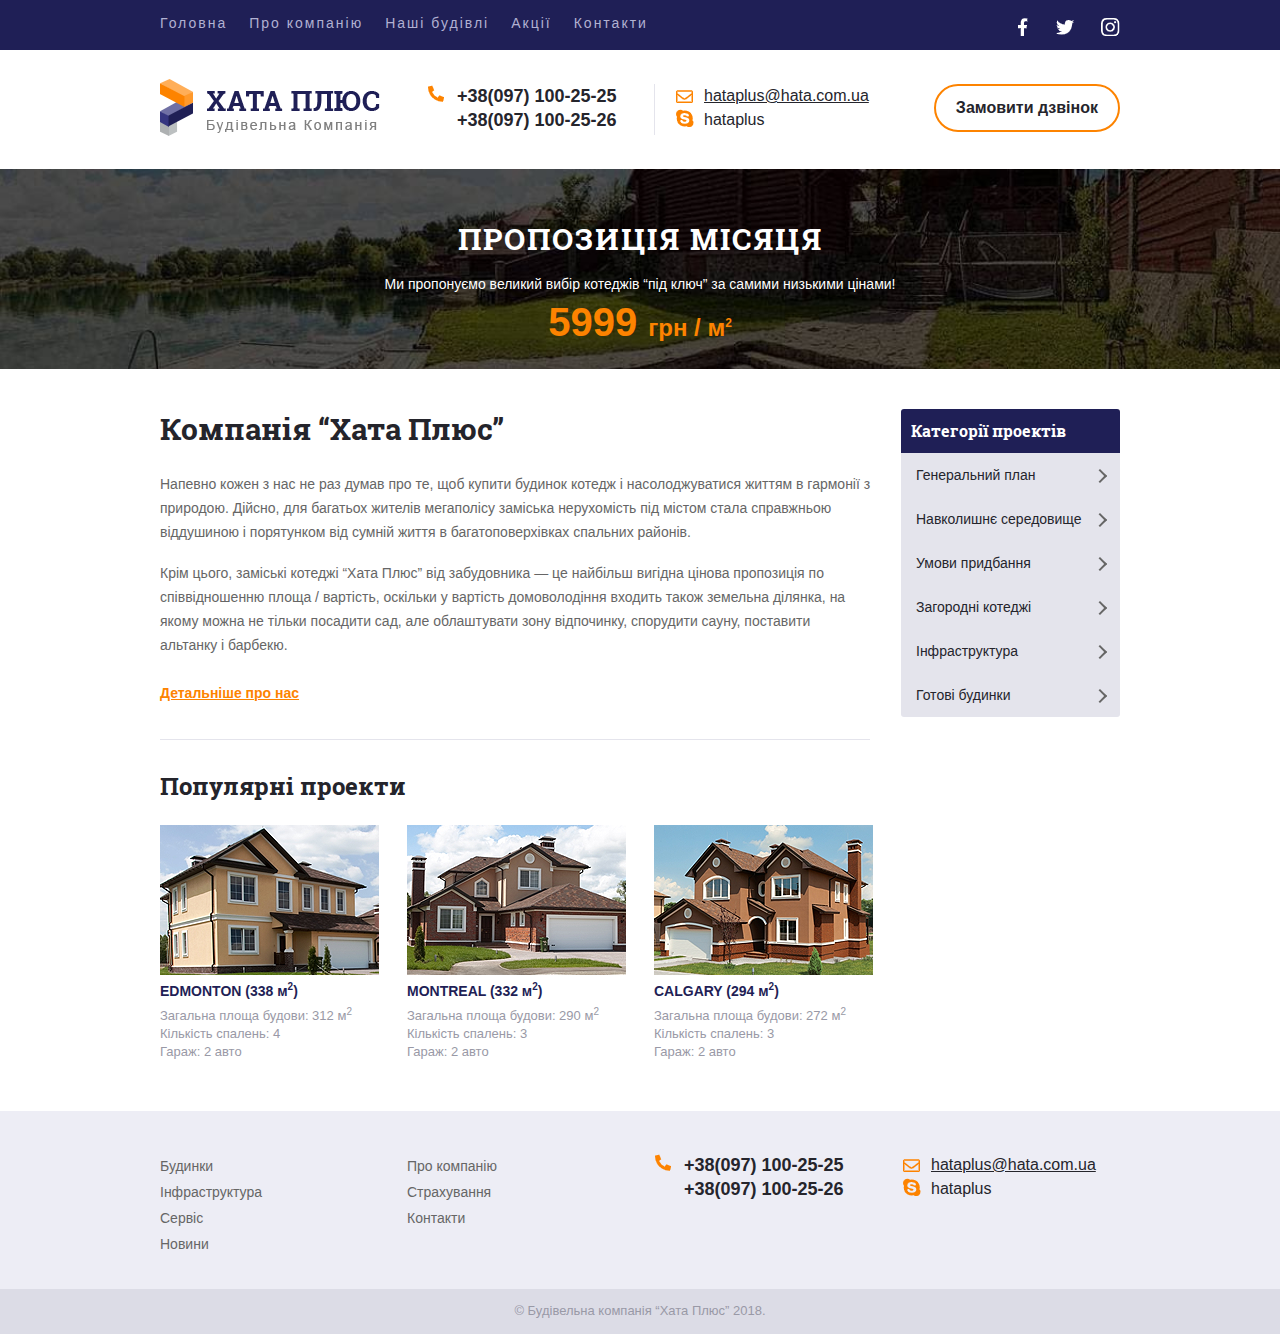
==== index.html @ 861f3b25 "Some upgrades of contacts.html" ====
<!DOCTYPE html>
<html lang="uk">
  <head>
    <meta charset="UTF-8" />
    <meta http-equiv="X-UA-Compatible" content="ie=edge" />
    <title>Хата Плюс - продаж житла самий офіційний сайт в світі</title>
    <link rel="stylesheet" href="css/style.css" />
    <meta
      name="viewport"
      content="width=device-width, user-scalable=yes, initial-scale=1.0, maximum-scale=2.0, minimum-scale=1.0"
    />
  </head>
  <body>
    <header>
      <div class="topline">
        <div class="wrapper clear">
          <nav>
            <ul>
              <li><a href="#">Головна</a></li>
              <li><a href="#">Про компанію</a></li>
              <li><a href="price.html">Наші будівлі</a></li>
              <li><a href="#">Акції</a></li>
              <li><a href="contacts.html">Контакти</a></li>
            </ul>
          </nav>
          <div class="social">
            <ul>
              <li><a href="#" class="in"></a></li>
              <li><a href="#" class="tw"></a></li>
              <li><a href="#" class="fb"></a></li>
            </ul>
          </div>
        </div>
      </div>
      <div class="topinfo">
        <div class="wrapper clear">
          <div class="row">
            <div class="column logo">
              <a href="/">
                <img src="images/logo.png" alt="Хата Плюс продаж будинків" />
              </a>
            </div>
            <div class="column phones clear">
              <a href="tel:+380971002525" class="tel">
                +38(097) 100-25-25
              </a>
              <a href="tel:+380971002526">
                +38(097) 100-25-26
              </a>
            </div>
            <div class="messagers column">
              <a href="mailto:hataplus@hata.com.ua" class="email">
                hataplus@hata.com.ua
              </a>
              <a href="skype:hataplus" class="skype">
                hataplus
              </a>
            </div>
            <div class="ordercall column">
              <a href="#">Замовити дзвінок</a>
            </div>
          </div>
        </div>
      </div>
      <div class="bottom-header">
        <p class="title">
          Пропозиція місяця
        </p>
        <p class="description">
          Ми пропонуємо великий вибір котеджів “під ключ” за самими низькими
          цінами!
        </p>
        <p>
          <span class="price">
            5999
          </span>
          <span class="price2"> грн / м<sup>2</sup></span>
        </p>
      </div>
    </header>
    <main>
      <div class="wrapper clear">
        <aside>
          <p>Категорії проектів</p>
          <ul class="aside-menu">
            <li><a href="#">Генеральний план</a></li>
            <li>
              <a href="#">Навколишнє середовище</a>
              <div class="submenu-container">
                <ul class="sub-menu">
                  <li><a href="#">Продані</a></li>
                  <li><a href="#">Заброньованні</a></li>
                  <li><a href="#">В процесі будівництва</a></li>
                </ul>
              </div>
            </li>
            <li><a href="#">Умови придбання</a></li>
            <li><a href="#">Загородні котеджі</a></li>
            <li><a href="#">Інфраструктура</a></li>
            <li><a href="#">Готові будинки</a></li>
          </ul>
        </aside>
        <section class="about-us">
          <h1>
            Компанія “Хата Плюс”
          </h1>
          <p>
            Напевно кожен з нас не раз думав про те, щоб купити будинок котедж і
            насолоджуватися життям в гармонії з природою. Дійсно, для багатьох
            жителів мегаполісу заміська нерухомість під містом стала справжньою
            віддушиною і порятунком від сумній життя в багатоповерхівках
            спальних районів.
          </p>
          <p>
            Крім цього, заміські котеджі “Хата Плюс” від забудовника — це
            найбільш вигідна цінова пропозиція по співвідношенню площа /
            вартість, оскільки у вартість домоволодіння входить також земельна
            ділянка, на якому можна не тільки посадити сад, але облаштувати зону
            відпочинку, спорудити сауну, поставити альтанку і барбекю.
          </p>
          <a href="#" class="more">
            Детальніше про нас
          </a>
        </section>
        <section class="products clear">
          <h2>
            Популярні проекти
          </h2>
          <div class="row">
            <div class="column clear">
              <figure>
                <img src="images/edmonton.png" alt="Котедж Edmonton" />
                <figcaption>
                  <a href="#"></a>
                  <h3>
                    EDMONTON (338 м<sup>2</sup>)
                  </h3>
                  <p>Загальна площа будови: 312 м<sup>2</sup></p>
                  <p>
                    Кількість спалень: 4
                  </p>
                  <p>
                    Гараж: 2 авто
                  </p>
                </figcaption>
              </figure>
            </div>
            <div class="column clear">
              <figure>
                <img src="images/montreal.png" alt="Котедж Montreal" />
                <figcaption>
                  <a href="#"></a>
                  <h3>
                    MONTREAL (332 м<sup>2</sup>)
                  </h3>
                  <p>Загальна площа будови: 290 м<sup>2</sup></p>
                  <p>
                    Кількість спалень: 3
                  </p>
                  <p>
                    Гараж: 2 авто
                  </p>
                </figcaption>
              </figure>
            </div>
            <div class="column clear">
              <figure>
                <img src="images/calgary.png" alt="Котедж Calgary" />
                <figcaption>
                  <a href="#"></a>
                  <h3>
                    CALGARY (294 м<sup>2</sup>)
                  </h3>
                  <p>Загальна площа будови: 272 м<sup>2</sup></p>
                  <p>Кількість спалень: 3</p>
                  <p>Гараж: 2 авто</p>
                </figcaption>
              </figure>
            </div>
          </div>
        </section>
      </div>
    </main>
    <footer>
      <div class="topfooter">
        <div class="wrapper">
          <div class="row">
            <div class="column menu clear">
              <ul>
                <li>
                  <a href="#">
                    Будинки
                  </a>
                </li>
                <li>
                  <a href="#">
                    Інфраструктура
                  </a>
                </li>
                <li>
                  <a href="#">
                    Сервіс
                  </a>
                </li>
                <li>
                  <a href="#">
                    Новини
                  </a>
                </li>
              </ul>
            </div>
            <div class="column menu clear">
              <ul>
                <li>
                  <a href="#">
                    Про компанію
                  </a>
                </li>
                <li>
                  <a href="#">
                    Страхування
                  </a>
                </li>
                <li>
                  <a href="#">
                    Контакти
                  </a>
                </li>
              </ul>
            </div>
            <div class="column phones clear">
              <a href="tel:+380971002525" class="tel">
                +38(097) 100-25-25
              </a>
              <a href="tel:+380971002526">
                +38(097) 100-25-26
              </a>
            </div>
            <div class="column messagers clear">
              <a href="mailto:hataplus@hata.com.ua" class="email">
                hataplus@hata.com.ua
              </a>
              <a href="skype:hataplus" class="skype">
                hataplus
              </a>
            </div>
          </div>
        </div>
      </div>
      <div class="bottomfooter">
        <p>
          &copy Будівельна компанія “Хата Плюс” 2018.
        </p>
      </div>
    </footer>
  </body>
</html>
---- css/style.css ----
@font-face {
  font-family: "Roboto Slab";
  src: url("../fonts/RobotoSlab-Bold.eot");
  src: url("../fonts/RobotoSlab-Bold.eot?#iefix") format("embedded-opentype"),
    url("../fonts/RobotoSlab-Bold.woff2") format("woff2"),
    url("../fonts/RobotoSlab-Bold.woff") format("woff"),
    url("../fonts/RobotoSlab-Bold.ttf") format("truetype");
  font-weight: bold;
  font-style: normal;
}
body {
  margin: 0;
  font-family: Arial, sans-serif;
  cursor: url(../cursors/cursor.cur), default;
}
a:hover {
  cursor: url(../cursors/cursorbody.cur), default;
}
.topline {
  background-color: #1f1f56;
}
.wrapper {
  max-width: 960px;
  margin: 0 auto;
}
sup {
  font-size: 10px;
}
nav {
  display: inline-block;
}
nav li {
  list-style: none;
  float: left;
  margin: 11px;
}
nav a {
  text-decoration: none;
  font-size: 14px;
  line-height: 24px;
  letter-spacing: 2px;
  color: #b1b1d2;
}
nav a:hover {
  color: #fd8300;
}
nav ul {
  margin: 0;
  padding: 0;
}
nav li:first-child {
  margin-left: 0;
}
.clear:after {
  content: "";
  display: block;
  clear: both;
}
.social,
.social li {
  float: right;
}
.social ul {
  list-style: none;
}
.social a {
  display: block;
  background: url(../images/sprite.png);
  margin: 0 12.5px;
  transition: all 0.3s ease;
}
.social .fb {
  background-position: 0 0;
  width: 14px;
  height: 20px;
}
.social .fb:hover {
  background-position: 0 24px;
}
.social .tw {
  background-position: -33px 0;
  width: 20px;
  height: 20px;
}
.social .tw:hover {
  background-position: -33px 24px;
}
.social .in {
  background-position: -13px 0;
  width: 20px;
  height: 20px;
  margin-right: 0;
}
.social .in:hover {
  background-position: -13px 24px;
}
.topinfo {
  padding: 29px 0;
}
.phones,
.messagers {
  padding-left: 50px;
}
.messagers {
  position: relative;
}
.topinfo .phones,
.topinfo .messagers,
.topinfo .ordercall {
  padding-top: 5px;
}
.phones .tel,
.phones .line,
.messagers .email,
.messagers .skype {
  position: relative;
}
.phones .tel:before {
  content: "";
  position: absolute;
  width: 17px;
  height: 22px;
  left: -30px;
  background: url(../images/sprite.png);
  background-position: -53px 0;
  transition: all 0.3s ease;
}
.phones .tel:hover:before {
  width: 19px;
  background-position: -53px 24px;
}
.topinfo .messagers:before {
  content: "";
  position: absolute;
  height: 51px;
  width: 1px;
  left: 0;
  background-color: #e4e4ec;
}
.phones a {
  text-decoration: none;
  font-size: 18px;
  line-height: 24px;
  color: #25252c;
  font-weight: bold;
}
.messagers a {
  font-size: 16px;
  line-height: 24px;
  color: #25252c;
  font-family: "Arial";
}
.skype {
  display: inline-block;
  text-decoration: none;
}
.messagers .email:before {
  content: "";
  position: absolute;
  width: 19px;
  height: 14px;
  left: -30px;
  top: 14%;
  background: url(../images/sprite.png);
  background-position: -70px 0;
  transition: all 0.3s ease;
}
.messagers .email:hover:before {
  background-position: -70px 23px;
}
.messagers .skype:before {
  content: "";
  position: absolute;
  width: 20px;
  height: 19px;
  left: -30px;
  top: 0;
  background: url(../images/sprite.png);
  background-position: -90px 0;
  transition: all 0.3s ease;
}
.messagers .skype:hover:before {
  background-position: -90px 25px;
}
.ordercall a:hover {
  color: #fff;
  background-color: #fd8300;
  box-shadow: 0 0 0 4px #fd8300;
}
.ordercall a {
  padding: 10px 20px;
  float: right;
  font: bold 16px/24px Arial;
  color: #25252c;
  text-decoration: none;
  border: 2px solid #fd8300;
  border-radius: 25px;
  transition: all 0.15s ease;
}
.bottom-header {
  padding-top: 50px;
  width: 100%;
  height: 200px;
  box-sizing: border-box;
  background: black url(../images/background.jpg);
  background-size: cover;
}
.bottom-header .title {
  margin: 0;
  font: bold 30px "Roboto Slab";
  text-align: center;
  letter-spacing: 2px;
  color: #fff;
  text-align: center;
  text-transform: uppercase;
}
.bottom-header p {
  font-size: 14px;
  line-height: 24px;
  color: #fff;
  text-align: center;
}
.price {
  font-size: 40px;
  line-height: 24px;
  color: #fd8300;
  font-weight: bold;
}
.price2 {
  font-size: 24px;
  line-height: 24px;
  color: #fd8300;
  font-weight: bold;
}
.price2 sup {
  font-size: 0.5em;
}
main {
  padding: 40px 0 46px;
}
main .about-us {
  float: left;
  margin-right: 28px;
  max-width: 74%;
  border-bottom: 1px solid #e4e4ec;
}
main h1 {
  font: bold 30px "Roboto Slab";
  color: #24242b;
  margin: 0;
  margin-bottom: 24px;
}
main .about-us p {
  margin-bottom: 17px;
  font-size: 14px;
  line-height: 24px;
  color: #666;
}
main .about-us a {
  display: block;
  margin: 24px 0 34px;
  font-size: 14px;
  line-height: 24px;
  color: #fd8300;
  font-weight: bold;
}
main .about-us a:hover {
  text-decoration: none;
}
.products {
  float: left;
}
.products h2 {
  margin: 0;
  padding: 30px 0 23px;
  font: bold 24px "Roboto Slab";
  color: #24242b;
}
.row {
  margin: 0 -14px;
  display: inline-block;
  font-size: 0;
}
.column {
  width: 219px;
  margin: 0 14px;
  float: left;
  box-sizing: border-box;
}
figure {
  position: relative;
  float: left;
  margin: 0;
}
figure img {
  width: 100%;
}
figure a {
  position: absolute;
  width: 100%;
  height: 100%;
  top: 0;
  left: 0;
}
figure h3 {
  text-decoration: none;
  font-size: 14px;
  line-height: 24px;
  color: #1f1f56;
  font-weight: bold;
  margin: 0;
}
figure a:hover + h3 {
  text-decoration: underline;
}
figure p {
  margin: 0;
  font-size: 13px;
  line-height: 18px;
  color: #9999a6;
}
aside {
  float: right;
  width: 219px;
  overflow: hidden;
  border-radius: 3px;
}
aside p {
  margin: 0;
  padding: 10px;
  font: bold 16px/24px "Roboto Slab";
  color: #fff;
  background-color: #1f1f56;
}
.sub-menu,
.aside-menu {
  margin: 0;
  padding-left: 0;
  list-style: none;
  background-color: #e4e4ec;
}
.aside-menu a {
  display: block;
  padding: 10px 15px;
  text-decoration: none;
  font-size: 14px;
  line-height: 24px;
  color: #25252c;
  transition: all 0.1s ease;
}
.aside-menu li {
  position: relative;
}
.aside-menu > li:before {
  content: "";
  position: absolute;
  width: 8px;
  height: 8px;
  right: 15px;
  top: 18px;
  border-right: 2px solid #666;
  border-bottom: 2px solid #666;
  transform: rotate(-45deg);
  transition: all 0.3s ease;
}
.aside-menu > li:hover:before {
  border-right-color: #fff;
  border-bottom-color: #fff;
  transform: rotate(45deg);
}
.aside-menu > li:hover .submenu-container {
  display: block;
  transform: scaleY(1);
  transform-origin: 0 0;
}
.aside-menu > li:hover > a {
  color: #fff;
  background-color: #fd8300;
}
.sub-menu a {
  color: #666;
  padding-left: 30px;
}
.sub-menu li:hover a {
  color: #666;
  background-color: #cecedd;
}
.submenu-container {
  display: none;
  overflow: hidden; 
}
.sub-menu {
  transform: scaleY(0);
  transition: all 1s ease-in-out 1s;
}
.topfooter {
  background-color: #ededf5;
  padding: 42px 0 28px;
}
.menu ul {
  padding: 0;
}
.menu a {
  font: normal 14px/26px Arial;
  text-decoration: none;
  color: #666;
}
.menu a:hover {
  color: #fd8300;
}
.topfooter .phones,
.topfooter .messagers {
  padding-left: 30px;
}
.bottomfooter {
  font: normal 13px/18px Arial;
  color: #9999a6;
  text-align: center;
  background-color: #dcdce6;
  padding: 13.5px 0;
}
.bottomfooter p {
  margin: 0;
}
/*price page*/
.header {
  box-shadow: 0 0 5px rgba(0, 0, 0, 0.1);
}
.price-list {
  border-bottom: 1px solid #e4e4ec;
}
.price-list h3 {
  margin: 0;
  padding-bottom: 20px;
  font: 700 24px "Roboto Slab";
  color: #24242b;
}
.price-list p {
  margin: 0;
  font: normal 14px/24px Arial;
  color: #666;
}
.price-list a {
  display: inline-block;
  padding: 20px 0 30px;
  font: bold 14px/24px Arial;
  color: #fd8300;
}
.price-list a:hover {
  text-decoration: none;
}
table {
  width: 100%;
  margin: 20px 0;
  border-collapse: collapse;
}
thead {
  font: 700 14px/24px "Roboto Slab";
  color: #fff;
  text-align: left;
  border-radius: 3px;
  background-color: #1f1f56;
}
th,
td {
  padding: 13px 20px 8px;
}
tbody {
  background-color: #e4e4ec;
}
tbody td {
  font: normal 14px/24px Arial;
  color: #666;
  border-top: 1px solid #cdcddd;
  transition: all 0.1s ease;
}
tbody tr:hover {
  background-color: #fd8300;
  cursor: pointer;
}
tr {
  transition: all 0.1s ease;
}
tbody tr:hover td {
  color: #fff;
  border-color: #fd8300;
}
th:last-child,
td:last-child {
  text-align: right;
}
/*contacts page*/
.contacts h3 {
  margin-top: 0;
  font: 700 24px "Roboto Slab";
  color: #24242b;
}
.contacts-row {
  font-size: 0;
}
.contacts-column {
  display: inline-block;
  width: 50%;
}
.contacts ul {
  display: inline-block;
  padding: 0;
  margin: 0;
  vertical-align: top;
  font: normal 14px "Arial";
  color: #666;
  list-style: none;
}
.contacts ul h3 {
  font: 700 14px "Roboto Slab";
  color: #24242b;
}
.contacts p {
  margin: 0;
  padding: 5px 0;
}
.contacts ul:nth-child(2) p {
  padding: 6px 0;
}
.contacts a {
  font: bold 18px "Arial";
  color: #25252c;
  text-decoration: none;
}
.email {
  font: normal 16px "Arial";
  text-decoration: underline;
}
.contacts-column:first-child ul:last-child {
  float: right;
}
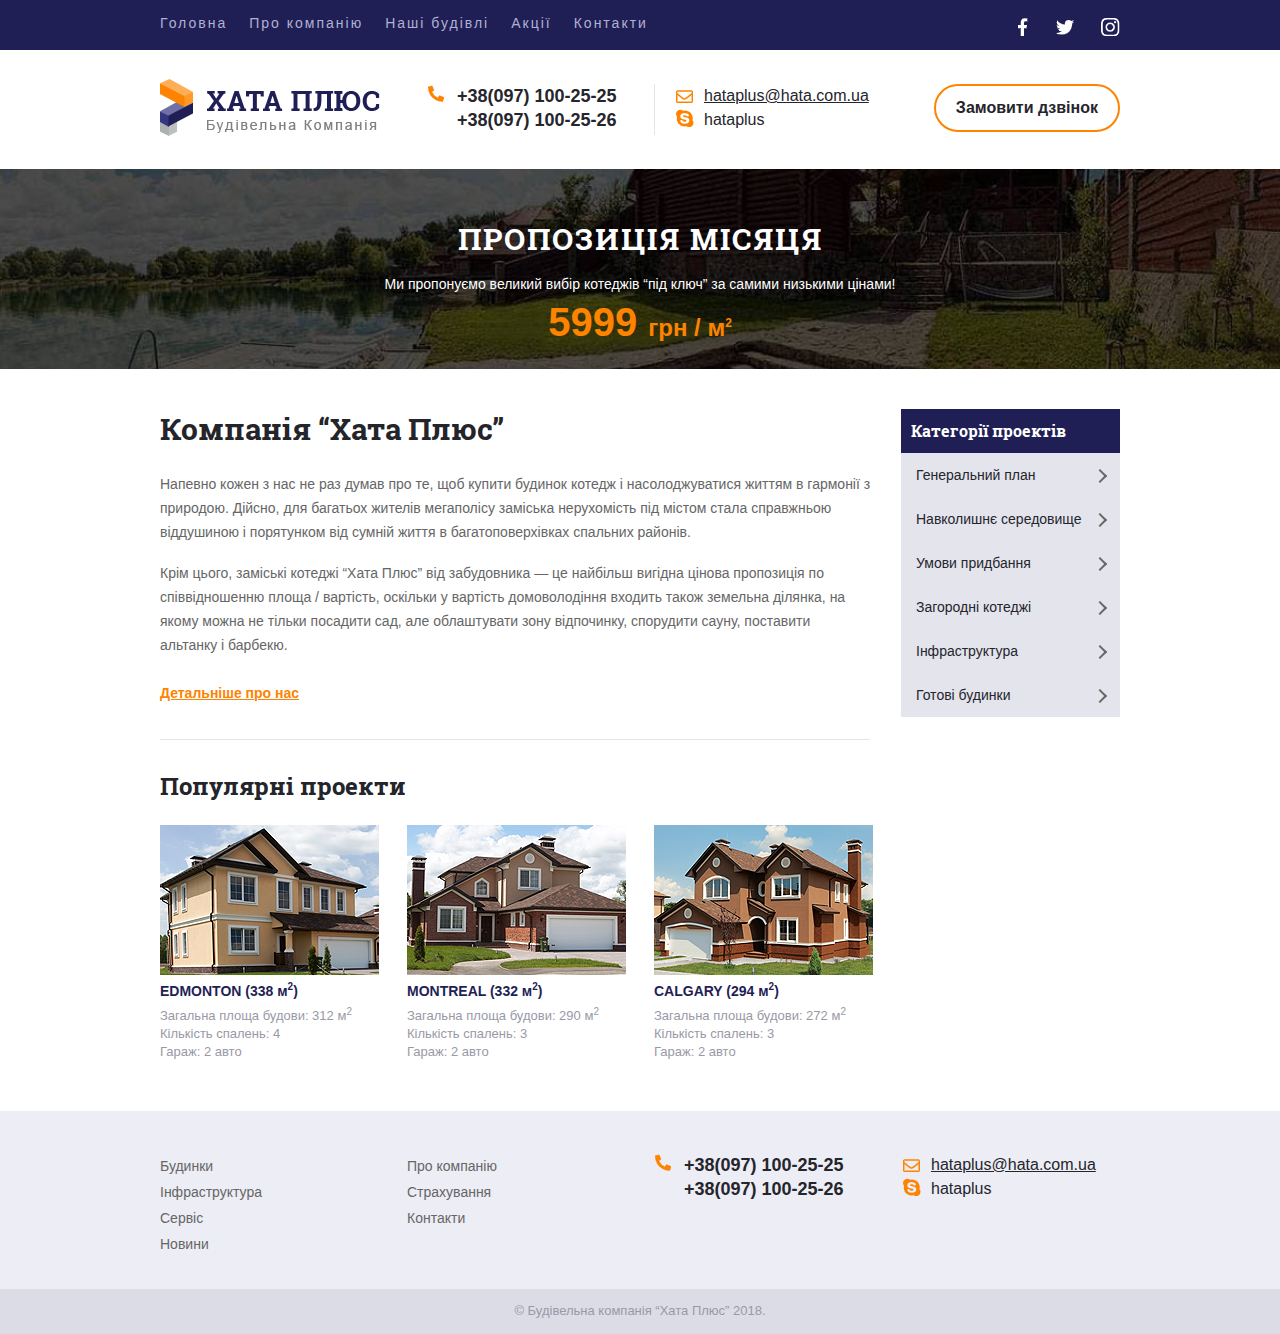
==== commit af9fc2a2: "Sub-menu is fixed" ====
--- a/index.html
+++ b/index.html
@@ -86,13 +86,11 @@
             <li><a href="#">Генеральний план</a></li>
             <li>
               <a href="#">Навколишнє середовище</a>
-              <div class="submenu-container">
                 <ul class="sub-menu">
                   <li><a href="#">Продані</a></li>
                   <li><a href="#">Заброньованні</a></li>
                   <li><a href="#">В процесі будівництва</a></li>
                 </ul>
-              </div>
             </li>
             <li><a href="#">Умови придбання</a></li>
             <li><a href="#">Загородні котеджі</a></li>
--- a/css/style.css
+++ b/css/style.css
@@ -127,7 +127,7 @@
 }
 .phones .tel:hover:before {
   width: 19px;
-  background-position: -53px 24px;
+  background-position: -52px 24px;
 }
 .topinfo .messagers:before {
   content: "";
@@ -322,7 +322,6 @@
 aside {
   float: right;
   width: 219px;
-  overflow: hidden;
   border-radius: 3px;
 }
 aside p {
@@ -338,6 +337,9 @@
   padding-left: 0;
   list-style: none;
   background-color: #e4e4ec;
+}
+.sub-menu {
+  display: none; 
 }
 .aside-menu a {
   display: block;
@@ -368,10 +370,8 @@
   border-bottom-color: #fff;
   transform: rotate(45deg);
 }
-.aside-menu > li:hover .submenu-container {
+.aside-menu > li:hover .sub-menu {
   display: block;
-  transform: scaleY(1);
-  transform-origin: 0 0;
 }
 .aside-menu > li:hover > a {
   color: #fff;
@@ -387,11 +387,7 @@
 }
 .submenu-container {
   display: none;
-  overflow: hidden; 
-}
-.sub-menu {
-  transform: scaleY(0);
-  transition: all 1s ease-in-out 1s;
+  overflow: hidden;
 }
 .topfooter {
   background-color: #ededf5;
@@ -490,6 +486,10 @@
   text-align: right;
 }
 /*contacts page*/
+.contacts {
+  padding-bottom: 30px;
+  border-bottom: 1px solid #e4e4ec;
+}
 .contacts h3 {
   margin-top: 0;
   font: 700 24px "Roboto Slab";
@@ -507,6 +507,7 @@
   padding: 0;
   margin: 0;
   vertical-align: top;
+  text-align: left;
   font: normal 14px "Arial";
   color: #666;
   list-style: none;
@@ -534,3 +535,111 @@
 .contacts-column:first-child ul:last-child {
   float: right;
 }
+.contacts-column:last-child {
+  text-align: center;
+}
+.contacts-column:last-child ul {
+  padding-left: 24%;
+}
+.map {
+  width: 50%;
+  float: left;
+  padding-top: 36px;
+  overflow: hidden;
+}
+.web-form {
+  width: 48.5%;
+  float: right;
+  padding-top: 36px;
+}
+.web-form h3 {
+  margin-top: 0;
+  font: 700 14px/24px "Roboto Slab";
+  color: #24242b;
+}
+input {
+  box-sizing: border-box;
+  border-radius: 3px;
+  border: 1px solid #c5c5d4;
+  margin-bottom: 10px;
+  outline: none;
+}
+::-webkit-input-placeholder {
+  padding: 16px;
+  color: #9999a6;
+  font: italic 13px "Arial";
+}
+.submit:hover {
+  cursor: pointer;
+}
+[type="text"]:hover,
+textarea:hover {
+  cursor: url(../cursors/pen.cur), default;
+}
+textarea {
+  box-sizing: border-box;
+  margin-bottom: 10px;
+  width: 465px;
+  height: 106px;
+  outline: none;
+  border-color: #c5c5d4;
+}
+.name,
+.your-phone {
+  width: 230px;
+  height: 40px;
+}
+.topic {
+  display: block;
+  width: 465px;
+  height: 40px;
+}
+form p {
+  display: inline-block;
+  margin: 0;
+  font: normal 13px/21px "Arial";
+  color: #666;
+}
+[for="submit"] p {
+  position: absolute;
+  top: 12px;
+  left: 30px;
+  font: bold 14px "Arial";
+  color: #fff;
+}
+.submit {
+  padding: 12px 30px;
+  border: none;
+  font: bold 14px "Arial";
+  color: #fff;
+  background-color: #fd8300;
+  border-radius: 21px;
+}
+.news {
+  visibility: hidden;
+}
+form p {
+  padding-left: 30px;
+}
+[for="news"] {
+  position: relative;
+}
+[for="news"]:before {
+  content: "";
+  position: absolute;
+  width: 15px;
+  height: 15px;
+  left: -8px;
+  top: -1px;
+  background-color: #ffffff;
+  border: 1px solid #c5c5d4;
+  border-radius: 3px;
+}
+.news:checked > label:after {
+  content: "";
+  position: absolute;
+  width: 8px;
+  height: 5px;
+  border-bottom: 2px solid #1f1f56;
+  border-left: 2px solid #1f1f56;
+}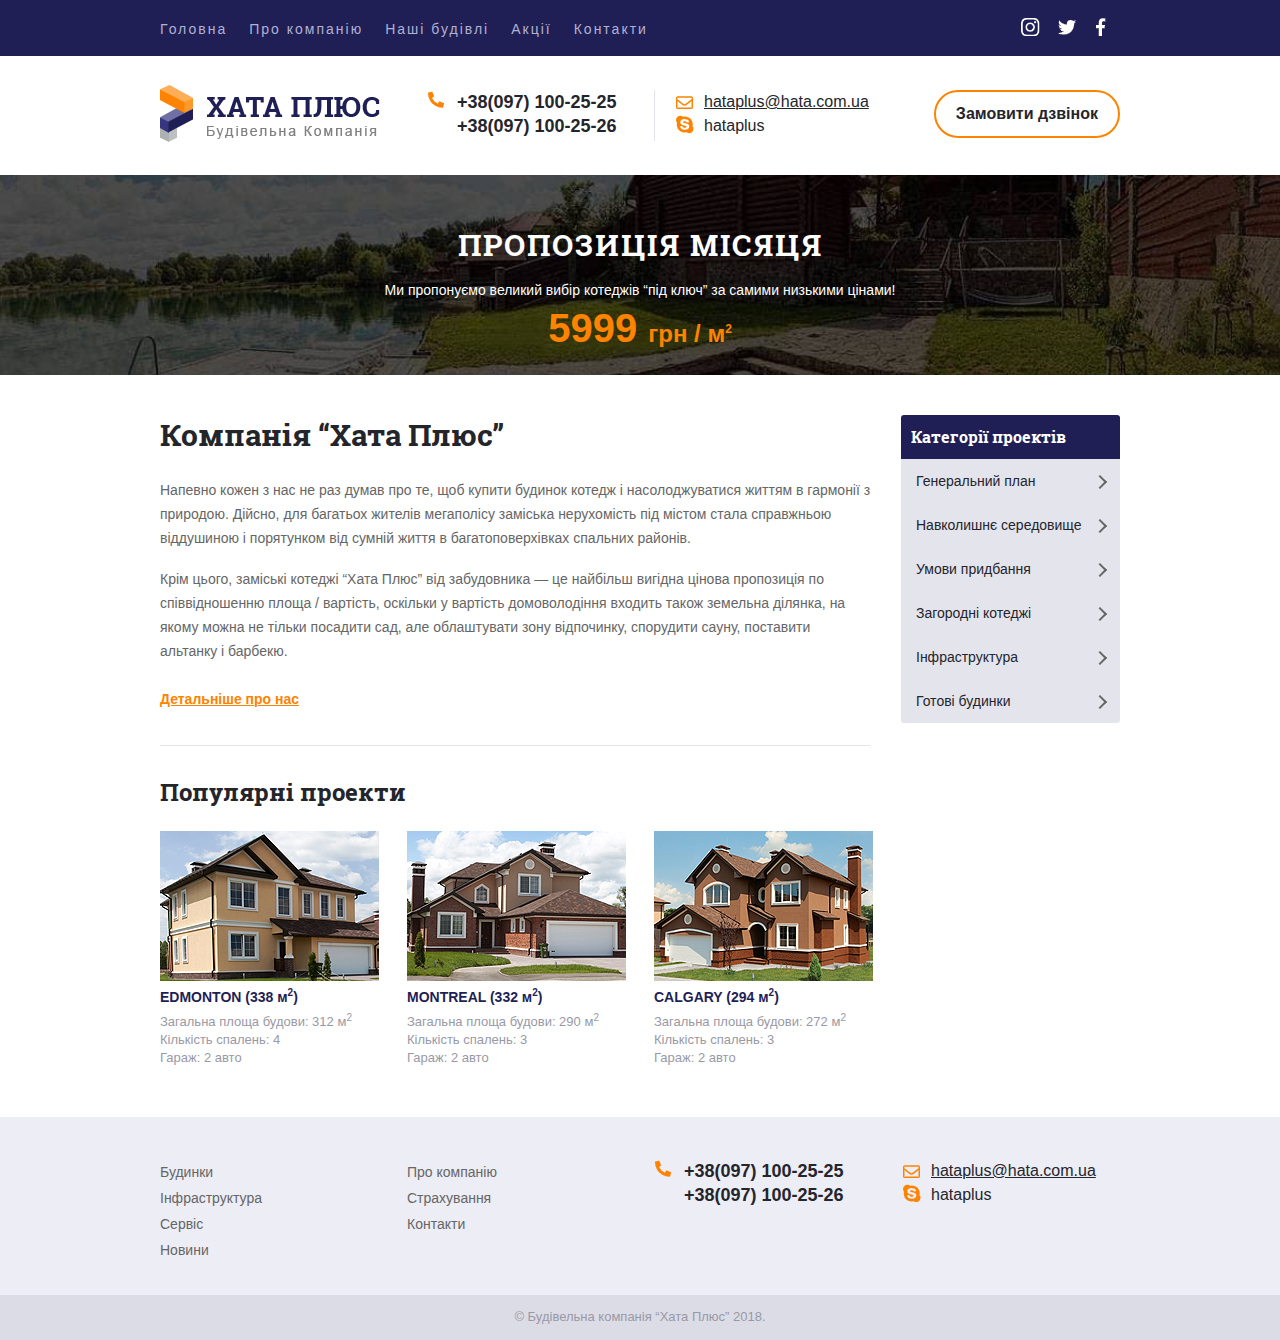
==== commit 291395f7: "Fixes for Vlad" ====
--- a/index.html
+++ b/index.html
@@ -15,7 +15,7 @@
       <div class="topline">
         <div class="wrapper clear">
           <nav>
-            <ul>
+            <ul class="clear">
               <li><a href="#">Головна</a></li>
               <li><a href="#">Про компанію</a></li>
               <li><a href="price.html">Наші будівлі</a></li>
--- a/css/style.css
+++ b/css/style.css
@@ -32,7 +32,7 @@
 nav li {
   list-style: none;
   float: left;
-  margin: 11px;
+  margin: 11px 11px;
 }
 nav a {
   text-decoration: none;
@@ -46,7 +46,7 @@
 }
 nav ul {
   margin: 0;
-  padding: 0;
+  padding: 6px 0 0 0;
 }
 nav li:first-child {
   margin-left: 0;
@@ -56,9 +56,11 @@
   display: block;
   clear: both;
 }
-.social,
+.social {
+  float: right;
+}
 .social li {
-  float: right;
+  display: inline-block;
 }
 .social ul {
   list-style: none;
@@ -71,6 +73,7 @@
 }
 .social .fb {
   background-position: 0 0;
+  margin-left: 0;
   width: 14px;
   height: 20px;
 }
@@ -323,6 +326,7 @@
   float: right;
   width: 219px;
   border-radius: 3px;
+  overflow: hidden;
 }
 aside p {
   margin: 0;
@@ -337,6 +341,10 @@
   padding-left: 0;
   list-style: none;
   background-color: #e4e4ec;
+}
+.sub-menu:hover,
+.aside-menu:hover {
+  cursor: url(../cursors/cursorbody.cur), default;
 }
 .sub-menu {
   display: none; 
@@ -425,7 +433,7 @@
 .price-list {
   border-bottom: 1px solid #e4e4ec;
 }
-.price-list h3 {
+.price-list h1 {
   margin: 0;
   padding-bottom: 20px;
   font: 700 24px "Roboto Slab";
@@ -470,9 +478,11 @@
   border-top: 1px solid #cdcddd;
   transition: all 0.1s ease;
 }
+tbody:hover {
+  cursor: url(../cursors/pointer.cur), auto;
+}
 tbody tr:hover {
   background-color: #fd8300;
-  cursor: pointer;
 }
 tr {
   transition: all 0.1s ease;
@@ -527,6 +537,10 @@
   font: bold 18px "Arial";
   color: #25252c;
   text-decoration: none;
+  transition: all 0.2s ease;
+}
+.contacts a:hover {
+  color: #fd8300;
 }
 .email {
   font: normal 16px "Arial";
@@ -552,7 +566,9 @@
   float: right;
   padding-top: 36px;
 }
-.web-form h3 {
+.web-form h3,
+.contacts ul h2,
+.web-form h1 {
   margin-top: 0;
   font: 700 14px/24px "Roboto Slab";
   color: #24242b;
@@ -565,12 +581,14 @@
   outline: none;
 }
 ::-webkit-input-placeholder {
-  padding: 16px;
   color: #9999a6;
   font: italic 13px "Arial";
 }
 .submit:hover {
   cursor: pointer;
+}
+[type="text"] {
+  padding: 16px;
 }
 [type="text"]:hover,
 textarea:hover {
@@ -578,10 +596,12 @@
 }
 textarea {
   box-sizing: border-box;
+  padding: 16px;
   margin-bottom: 10px;
   width: 465px;
   height: 106px;
   outline: none;
+  resize: vertical;
   border-color: #c5c5d4;
 }
 .name,
@@ -614,6 +634,15 @@
   color: #fff;
   background-color: #fd8300;
   border-radius: 21px;
+  transition: all 0.2s ease;
+}
+.submit:hover {
+  background-color: #1f1f56;
+}
+.submit:hover,
+[for="news"]:hover,
+[for="text"]:hover {
+  cursor: url(../cursors/pointer.cur), auto;
 }
 .news {
   visibility: hidden;
@@ -629,17 +658,20 @@
   position: absolute;
   width: 15px;
   height: 15px;
-  left: -8px;
+  left: -25px;
   top: -1px;
   background-color: #ffffff;
   border: 1px solid #c5c5d4;
   border-radius: 3px;
 }
-.news:checked > label:after {
-  content: "";
-  position: absolute;
-  width: 8px;
-  height: 5px;
+.news:checked + label:after {
+  content: "";
+  position: absolute;
+  width: 7px;
+  height: 4px;
+  transform: rotate(-45deg);
+  left: -21px;
+  top: 3px;
   border-bottom: 2px solid #1f1f56;
   border-left: 2px solid #1f1f56;
 }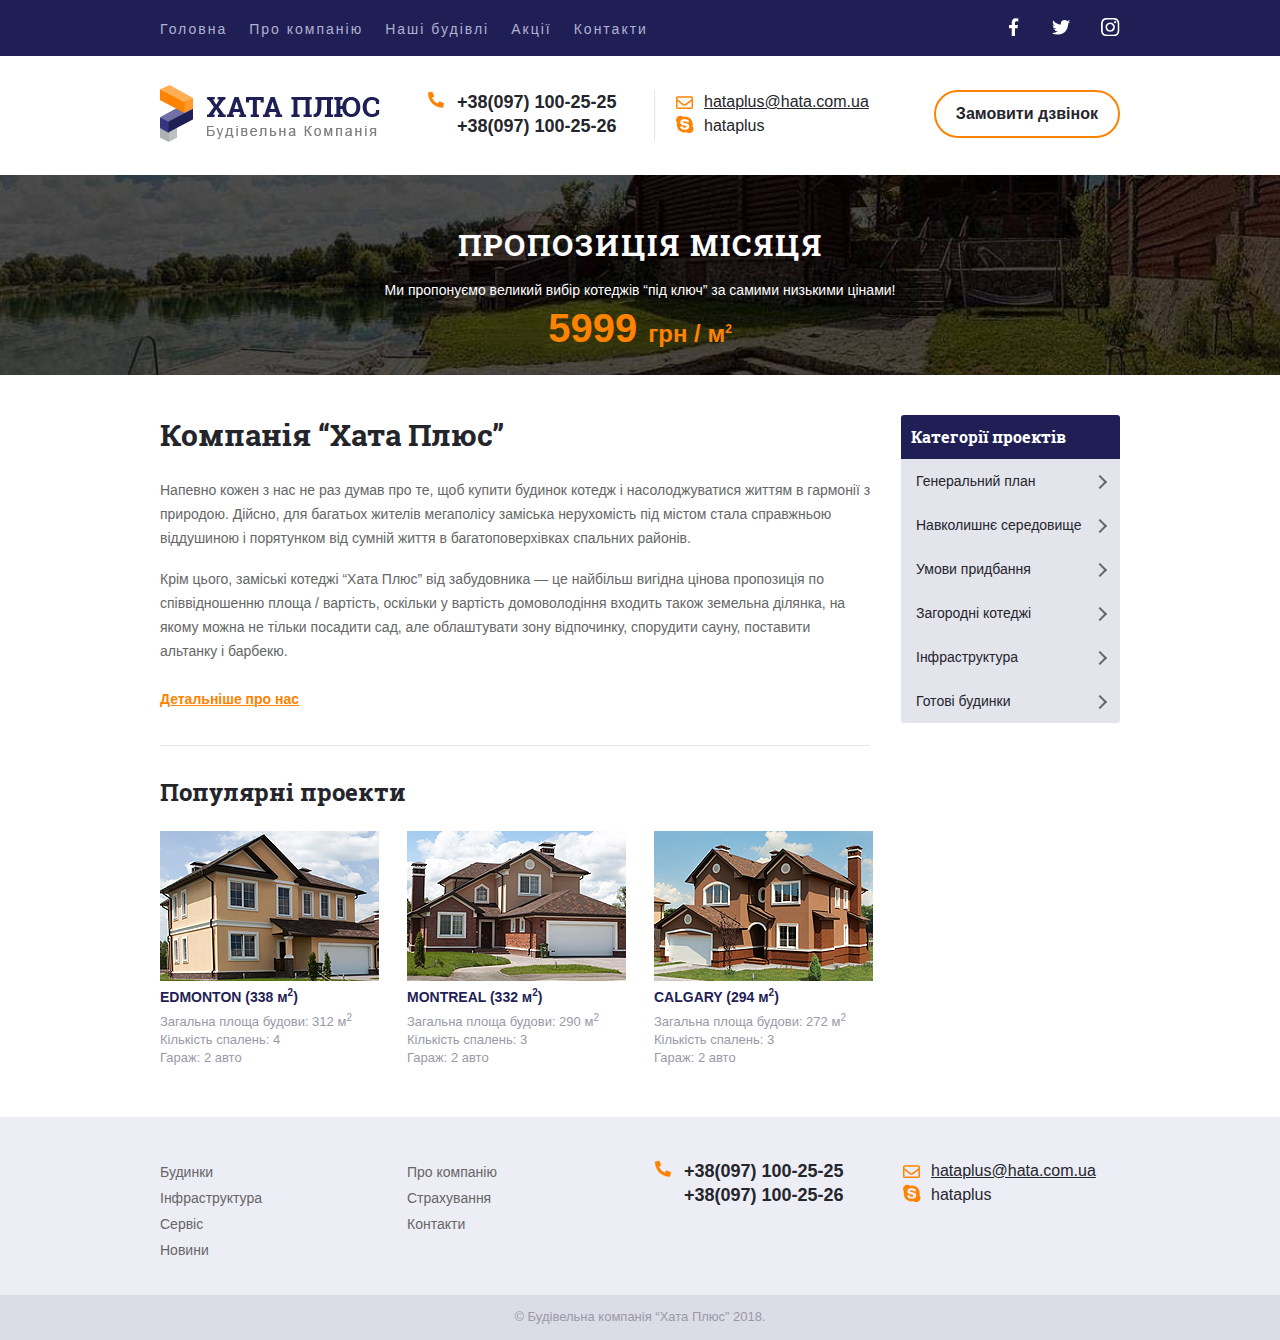
==== commit 93e8a114: "Fixed" ====
--- a/index.html
+++ b/index.html
@@ -25,9 +25,9 @@
           </nav>
           <div class="social">
             <ul>
+              <li><a href="#" class="fb"></a></li>
+              <li><a href="#" class="tw"></a></li>
               <li><a href="#" class="in"></a></li>
-              <li><a href="#" class="tw"></a></li>
-              <li><a href="#" class="fb"></a></li>
             </ul>
           </div>
         </div>
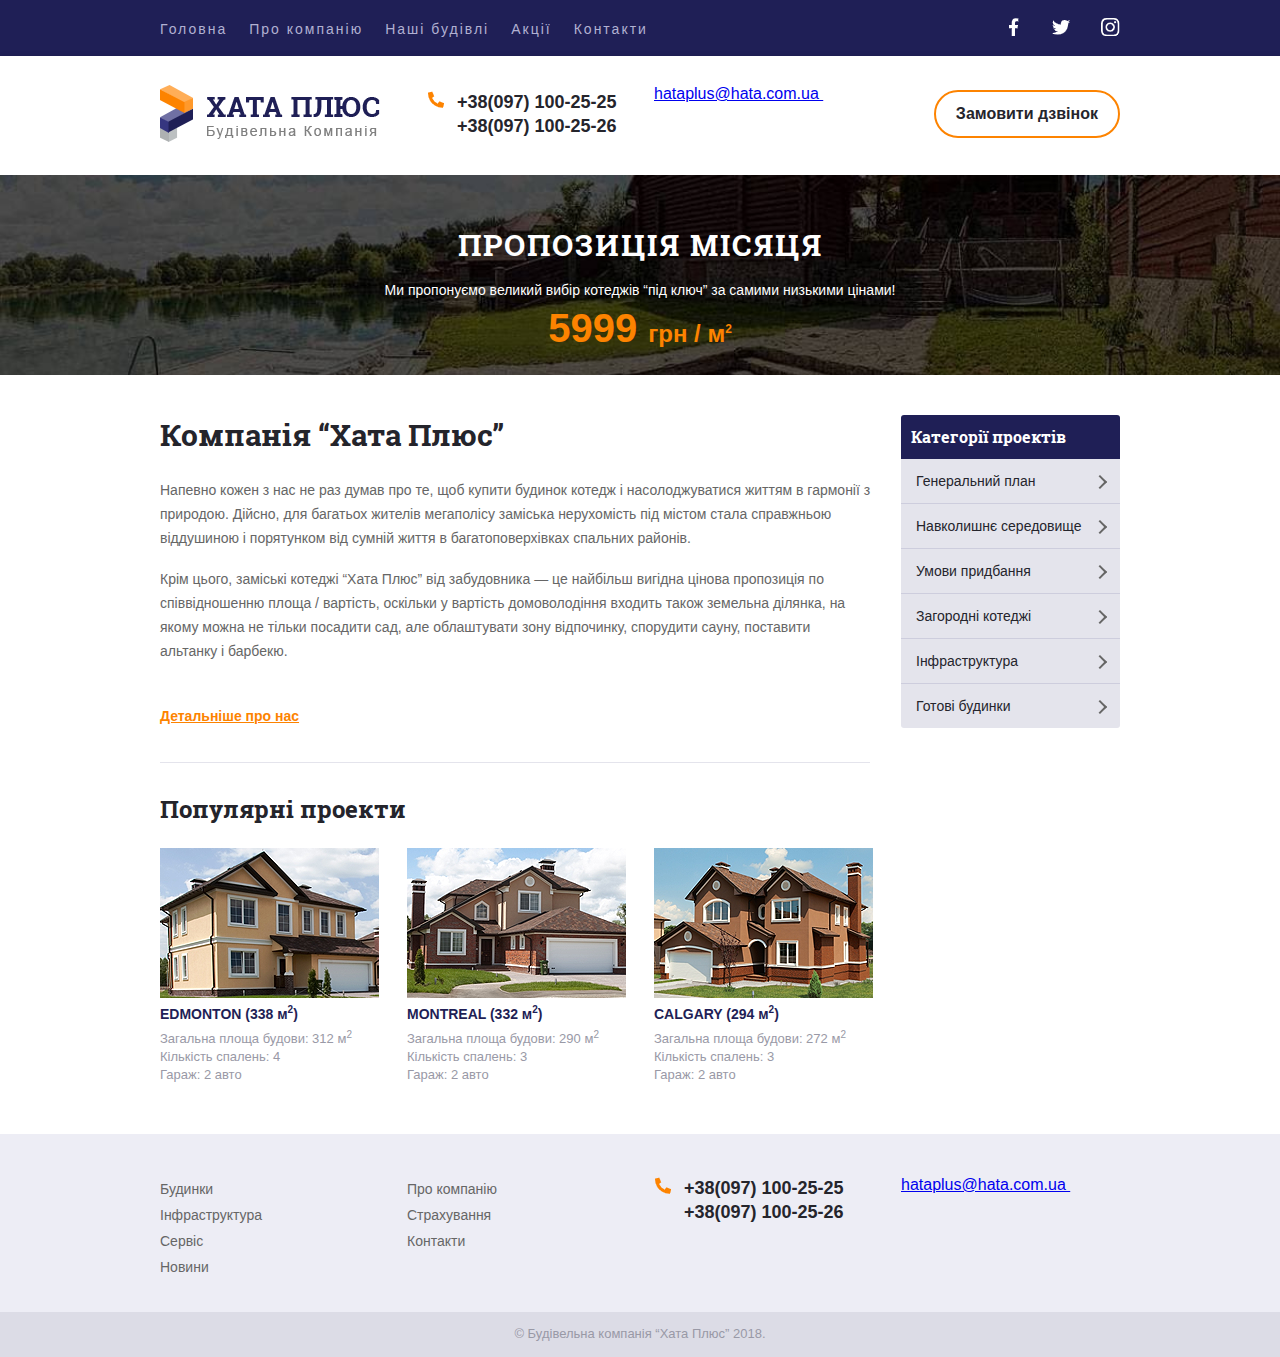
==== commit cf667873: "Fixes" ====
--- a/index.html
+++ b/index.html
@@ -32,7 +32,7 @@
           </div>
         </div>
       </div>
-      <div class="topinfo">
+      <div class="topinfo header">
         <div class="wrapper clear">
           <div class="row">
             <div class="column logo">
--- a/css/style.css
+++ b/css/style.css
@@ -101,21 +101,21 @@
   padding: 29px 0;
 }
 .phones,
-.messagers {
+.messengers {
   padding-left: 50px;
 }
-.messagers {
+.messengers {
   position: relative;
 }
 .topinfo .phones,
-.topinfo .messagers,
+.topinfo .messengers,
 .topinfo .ordercall {
   padding-top: 5px;
 }
 .phones .tel,
 .phones .line,
-.messagers .email,
-.messagers .skype {
+.messengers .email,
+.messengers .skype {
   position: relative;
 }
 .phones .tel:before {
@@ -132,7 +132,7 @@
   width: 19px;
   background-position: -52px 24px;
 }
-.topinfo .messagers:before {
+.topinfo .messengers:before {
   content: "";
   position: absolute;
   height: 51px;
@@ -147,7 +147,7 @@
   color: #25252c;
   font-weight: bold;
 }
-.messagers a {
+.messengers a {
   font-size: 16px;
   line-height: 24px;
   color: #25252c;
@@ -157,7 +157,7 @@
   display: inline-block;
   text-decoration: none;
 }
-.messagers .email:before {
+.messengers .email:before {
   content: "";
   position: absolute;
   width: 19px;
@@ -168,10 +168,10 @@
   background-position: -70px 0;
   transition: all 0.3s ease;
 }
-.messagers .email:hover:before {
+.messengers .email:hover:before {
   background-position: -70px 23px;
 }
-.messagers .skype:before {
+.messengers .skype:before {
   content: "";
   position: absolute;
   width: 20px;
@@ -182,7 +182,7 @@
   background-position: -90px 0;
   transition: all 0.3s ease;
 }
-.messagers .skype:hover:before {
+.messengers .skype:hover:before {
   background-position: -90px 25px;
 }
 .ordercall a:hover {
@@ -260,7 +260,7 @@
   color: #666;
 }
 main .about-us a {
-  display: block;
+  display: inline-block;
   margin: 24px 0 34px;
   font-size: 14px;
   line-height: 24px;
@@ -292,7 +292,6 @@
 }
 figure {
   position: relative;
-  float: left;
   margin: 0;
 }
 figure img {
@@ -360,6 +359,10 @@
 }
 .aside-menu li {
   position: relative;
+  border-bottom: 1px solid #cdcddd;
+}
+.aside-menu li:last-child {
+  border-bottom: none;
 }
 .aside-menu > li:before {
   content: "";
@@ -413,7 +416,7 @@
   color: #fd8300;
 }
 .topfooter .phones,
-.topfooter .messagers {
+.topfooter .messengers {
   padding-left: 30px;
 }
 .bottomfooter {
@@ -572,6 +575,21 @@
   margin-top: 0;
   font: 700 14px/24px "Roboto Slab";
   color: #24242b;
+}
+.web-form h2 {
+  margin: 0 0 20px;
+}
+iframe {
+  border: none;
+  position: absolute;
+  height: 355px;
+  width: 465px;
+  top: -15%;
+}
+.map-wrap {
+  position: relative;
+  height: 307px;
+  overflow: hidden;
 }
 input {
   box-sizing: border-box;
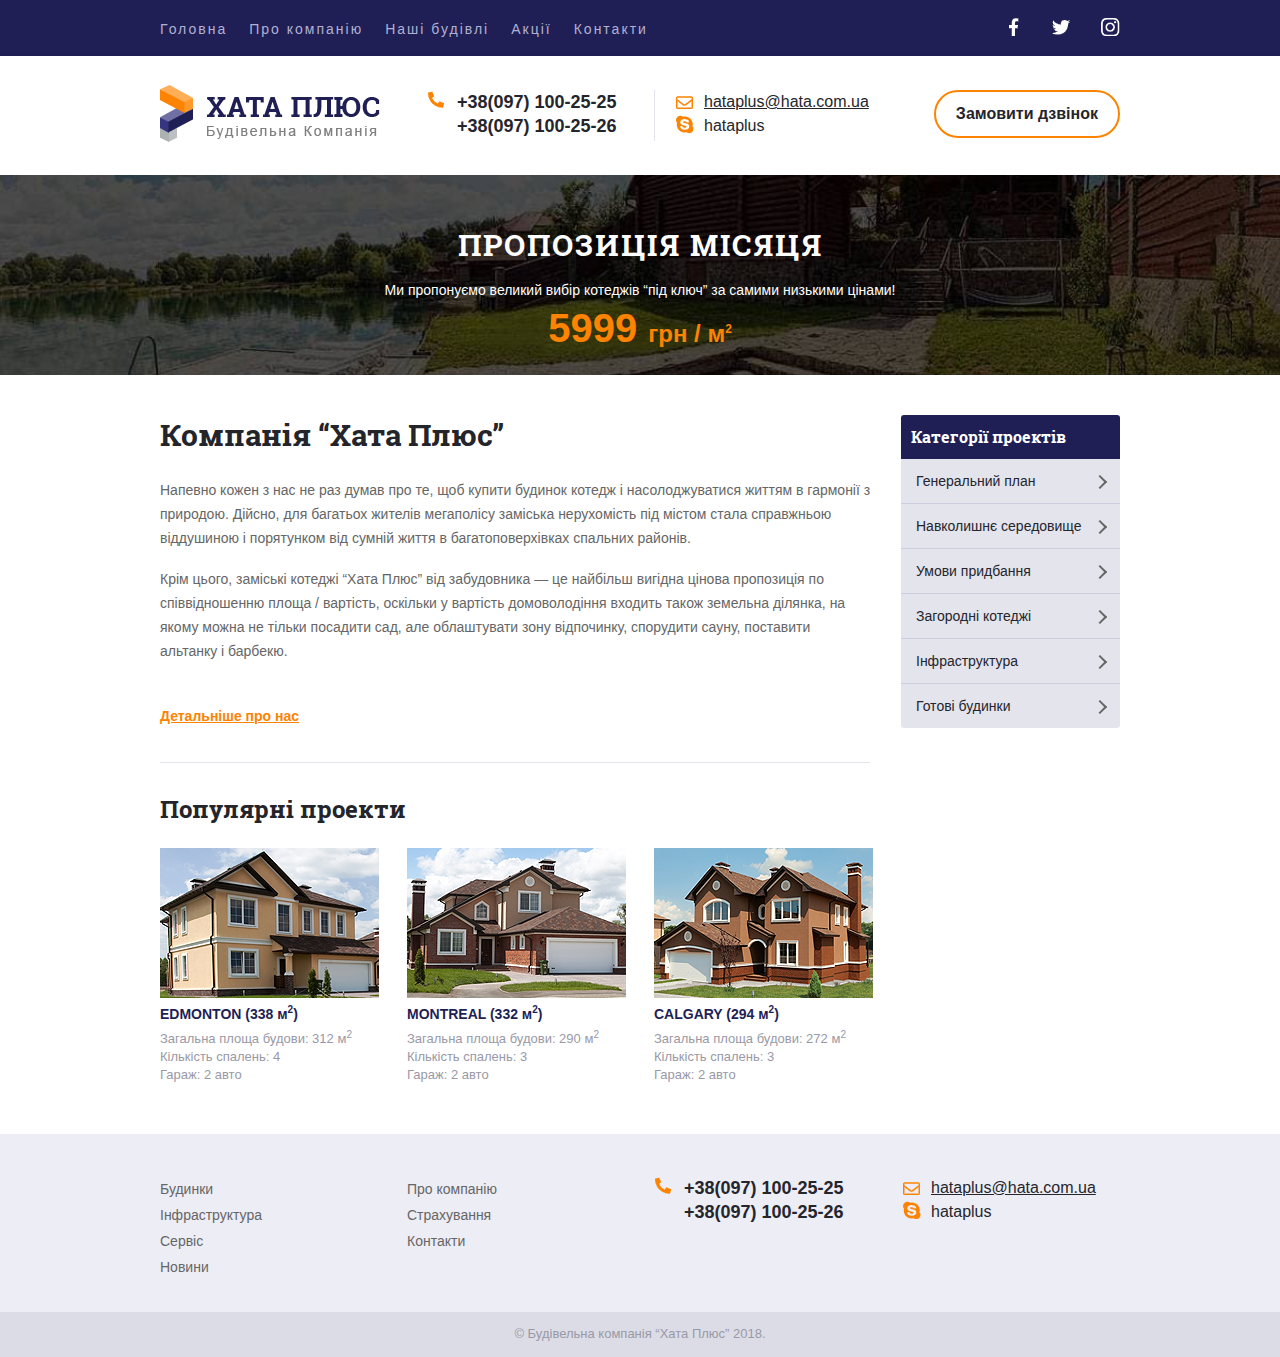
==== commit a009392b: "Fixes" ====
--- a/index.html
+++ b/index.html
@@ -48,7 +48,7 @@
                 +38(097) 100-25-26
               </a>
             </div>
-            <div class="messagers column">
+            <div class="messengers column">
               <a href="mailto:hataplus@hata.com.ua" class="email">
                 hataplus@hata.com.ua
               </a>
@@ -234,7 +234,7 @@
                 +38(097) 100-25-26
               </a>
             </div>
-            <div class="column messagers clear">
+            <div class="column messengers clear">
               <a href="mailto:hataplus@hata.com.ua" class="email">
                 hataplus@hata.com.ua
               </a>
--- a/css/style.css
+++ b/css/style.css
@@ -2,9 +2,9 @@
   font-family: "Roboto Slab";
   src: url("../fonts/RobotoSlab-Bold.eot");
   src: url("../fonts/RobotoSlab-Bold.eot?#iefix") format("embedded-opentype"),
-    url("../fonts/RobotoSlab-Bold.woff2") format("woff2"),
-    url("../fonts/RobotoSlab-Bold.woff") format("woff"),
-    url("../fonts/RobotoSlab-Bold.ttf") format("truetype");
+  url("../fonts/RobotoSlab-Bold.woff2") format("woff2"),
+  url("../fonts/RobotoSlab-Bold.woff") format("woff"),
+  url("../fonts/RobotoSlab-Bold.ttf") format("truetype");
   font-weight: bold;
   font-style: normal;
 }
@@ -244,6 +244,7 @@
 main .about-us {
   float: left;
   margin-right: 28px;
+  padding-bottom: 34px;
   max-width: 74%;
   border-bottom: 1px solid #e4e4ec;
 }
@@ -259,15 +260,15 @@
   line-height: 24px;
   color: #666;
 }
-main .about-us a {
-  display: inline-block;
-  margin: 24px 0 34px;
+.more {
+  display: inline-block;
+  margin: 24px 0 0;
   font-size: 14px;
   line-height: 24px;
   color: #fd8300;
   font-weight: bold;
 }
-main .about-us a:hover {
+.more:hover {
   text-decoration: none;
 }
 .products {
@@ -346,7 +347,7 @@
   cursor: url(../cursors/cursorbody.cur), default;
 }
 .sub-menu {
-  display: none; 
+  display: none;
 }
 .aside-menu a {
   display: block;
@@ -434,6 +435,7 @@
   box-shadow: 0 0 5px rgba(0, 0, 0, 0.1);
 }
 .price-list {
+  padding-bottom: 30px;
   border-bottom: 1px solid #e4e4ec;
 }
 .price-list h1 {
@@ -446,15 +448,6 @@
   margin: 0;
   font: normal 14px/24px Arial;
   color: #666;
-}
-.price-list a {
-  display: inline-block;
-  padding: 20px 0 30px;
-  font: bold 14px/24px Arial;
-  color: #fd8300;
-}
-.price-list a:hover {
-  text-decoration: none;
 }
 table {
   width: 100%;
@@ -511,9 +504,16 @@
 .contacts-row {
   font-size: 0;
 }
-.contacts-column {
+.contacts-column,
+.contacts-list{
   display: inline-block;
   width: 50%;
+}
+.flr {
+  float: right;
+}
+.fl {
+  float: left;
 }
 .contacts ul {
   display: inline-block;
@@ -525,10 +525,6 @@
   color: #666;
   list-style: none;
 }
-.contacts ul h3 {
-  font: 700 14px "Roboto Slab";
-  color: #24242b;
-}
 .contacts p {
   margin: 0;
   padding: 5px 0;
@@ -549,14 +545,9 @@
   font: normal 16px "Arial";
   text-decoration: underline;
 }
-.contacts-column:first-child ul:last-child {
+.contacts-column:last-child {
   float: right;
-}
-.contacts-column:last-child {
   text-align: center;
-}
-.contacts-column:last-child ul {
-  padding-left: 24%;
 }
 .map {
   width: 50%;
@@ -570,7 +561,7 @@
   padding-top: 36px;
 }
 .web-form h3,
-.contacts ul h2,
+.contacts-column h2,
 .web-form h1 {
   margin-top: 0;
   font: 700 14px/24px "Roboto Slab";
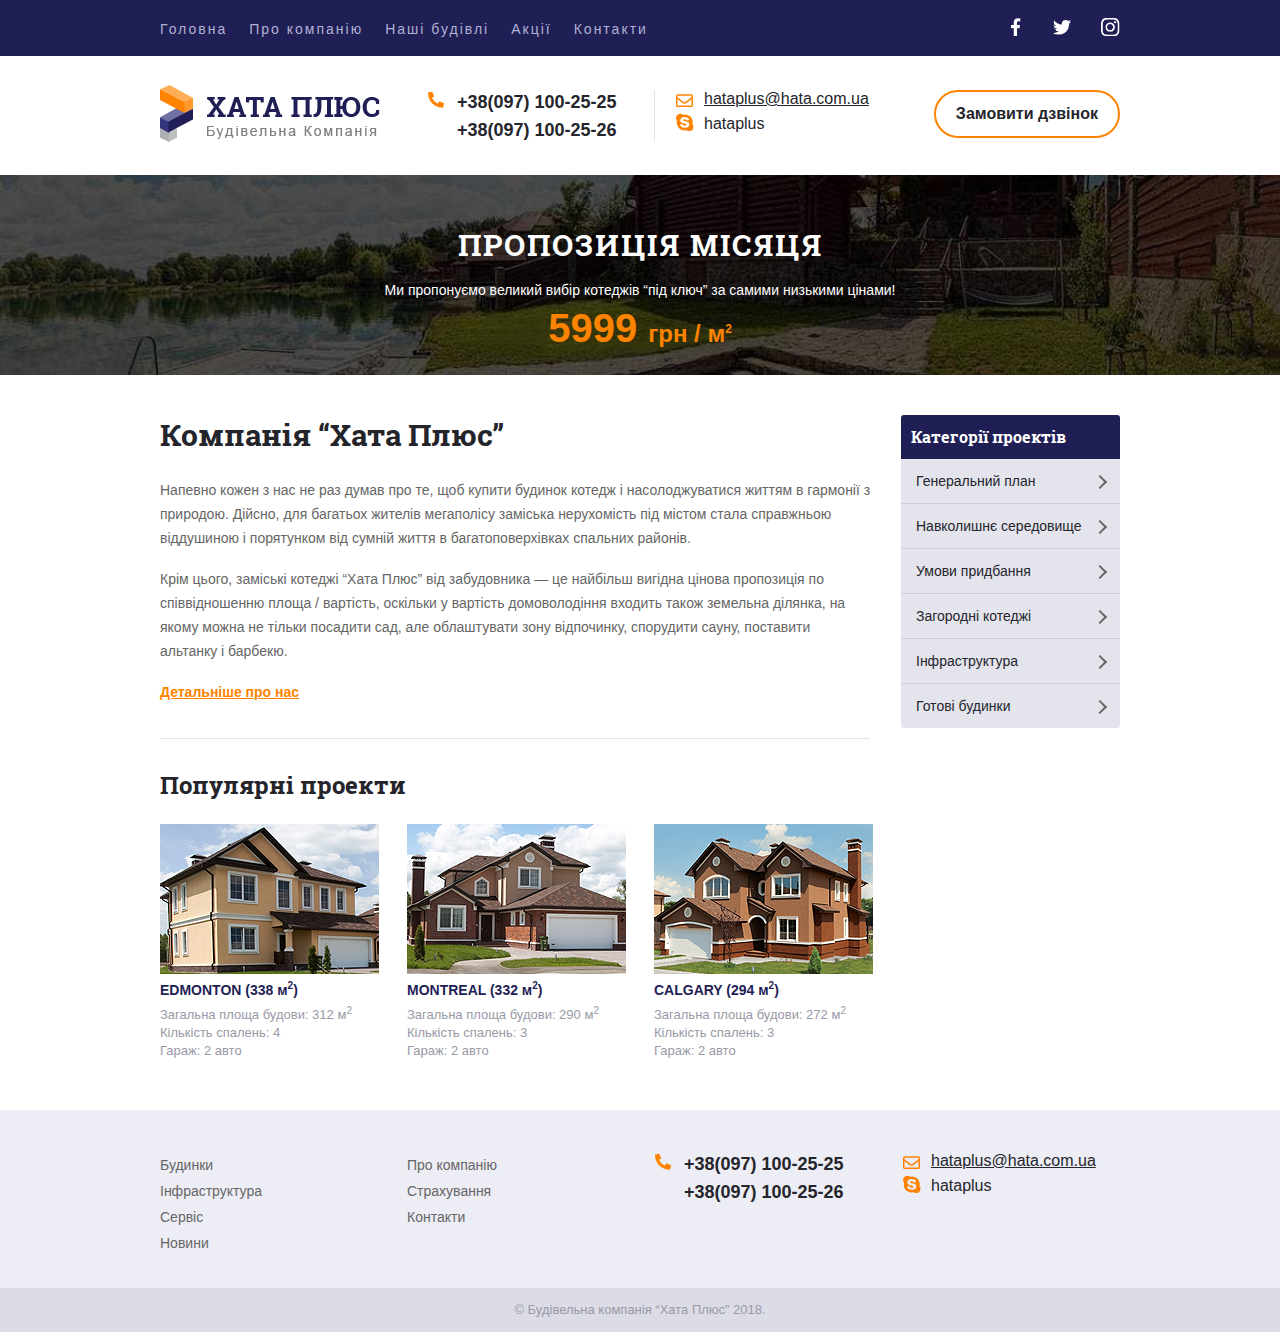
==== commit 5bfad973: "Fixes" ====
--- a/index.html
+++ b/index.html
@@ -116,7 +116,7 @@
             ділянка, на якому можна не тільки посадити сад, але облаштувати зону
             відпочинку, спорудити сауну, поставити альтанку і барбекю.
           </p>
-          <a href="#" class="more">
+          <a href="#" class="more about-us__more">
             Детальніше про нас
           </a>
         </section>
--- a/css/style.css
+++ b/css/style.css
@@ -16,6 +16,9 @@
 a:hover {
   cursor: url(../cursors/cursorbody.cur), default;
 }
+address {
+  font-style: normal;
+}
 .topline {
   background-color: #1f1f56;
 }
@@ -68,7 +71,7 @@
 .social a {
   display: block;
   background: url(../images/sprite.png);
-  margin: 0 12.5px;
+  margin: 0 12px;
   transition: all 0.3s ease;
 }
 .social .fb {
@@ -118,13 +121,18 @@
 .messengers .skype {
   position: relative;
 }
+.tel,
+.email {
+  display: inline-block;
+  margin-bottom: 4px;
+}
 .phones .tel:before {
   content: "";
   position: absolute;
   width: 17px;
   height: 22px;
   left: -30px;
-  background: url(../images/sprite.png);
+  background-image: url(../images/sprite.png);
   background-position: -53px 0;
   transition: all 0.3s ease;
 }
@@ -151,7 +159,7 @@
   font-size: 16px;
   line-height: 24px;
   color: #25252c;
-  font-family: "Arial";
+  font-family: "Arial", serif;
 }
 .skype {
   display: inline-block;
@@ -164,7 +172,7 @@
   height: 14px;
   left: -30px;
   top: 14%;
-  background: url(../images/sprite.png);
+  background-image: url(../images/sprite.png);
   background-position: -70px 0;
   transition: all 0.3s ease;
 }
@@ -178,7 +186,7 @@
   height: 19px;
   left: -30px;
   top: 0;
-  background: url(../images/sprite.png);
+  background-image: url(../images/sprite.png);
   background-position: -90px 0;
   transition: all 0.3s ease;
 }
@@ -187,8 +195,9 @@
 }
 .ordercall a:hover {
   color: #fff;
-  background-color: #fd8300;
-  box-shadow: 0 0 0 4px #fd8300;
+  background-color: #1f1f56;
+  box-shadow: 0 5px 10px -5px #1f1f56;
+  border-color: transparent;
 }
 .ordercall a {
   padding: 10px 20px;
@@ -214,7 +223,6 @@
   text-align: center;
   letter-spacing: 2px;
   color: #fff;
-  text-align: center;
   text-transform: uppercase;
 }
 .bottom-header p {
@@ -251,8 +259,7 @@
 main h1 {
   font: bold 30px "Roboto Slab";
   color: #24242b;
-  margin: 0;
-  margin-bottom: 24px;
+  margin: 0 0 24px;
 }
 main .about-us p {
   margin-bottom: 17px;
@@ -267,6 +274,9 @@
   line-height: 24px;
   color: #fd8300;
   font-weight: bold;
+}
+.about-us__more {
+  margin: 0;
 }
 .more:hover {
   text-decoration: none;
@@ -425,7 +435,7 @@
   color: #9999a6;
   text-align: center;
   background-color: #dcdce6;
-  padding: 13.5px 0;
+  padding: 13px 0;
 }
 .bottomfooter p {
   margin: 0;
@@ -453,6 +463,8 @@
   width: 100%;
   margin: 20px 0;
   border-collapse: collapse;
+  border-radius: 3px;
+  overflow: hidden;
 }
 thead {
   font: 700 14px/24px "Roboto Slab";
@@ -505,9 +517,14 @@
   font-size: 0;
 }
 .contacts-column,
-.contacts-list{
+.contacts-list {
   display: inline-block;
   width: 50%;
+  vertical-align: top;
+}
+.contacts-list_last {
+  width: 53%;
+  text-align: left;
 }
 .flr {
   float: right;
@@ -541,7 +558,7 @@
 .contacts a:hover {
   color: #fd8300;
 }
-.email {
+a.email {
   font: normal 16px "Arial";
   text-decoration: underline;
 }
@@ -596,10 +613,10 @@
 .submit:hover {
   cursor: pointer;
 }
-[type="text"] {
+.text {
   padding: 16px;
 }
-[type="text"]:hover,
+.text:hover,
 textarea:hover {
   cursor: url(../cursors/pen.cur), default;
 }
@@ -649,7 +666,7 @@
   background-color: #1f1f56;
 }
 .submit:hover,
-[for="news"]:hover,
+.news+label:hover,
 [for="text"]:hover {
   cursor: url(../cursors/pointer.cur), auto;
 }
@@ -659,17 +676,17 @@
 form p {
   padding-left: 30px;
 }
-[for="news"] {
+.news+label {
   position: relative;
 }
-[for="news"]:before {
+.news+label:before {
   content: "";
   position: absolute;
   width: 15px;
   height: 15px;
   left: -25px;
   top: -1px;
-  background-color: #ffffff;
+  background-color: #fff;
   border: 1px solid #c5c5d4;
   border-radius: 3px;
 }
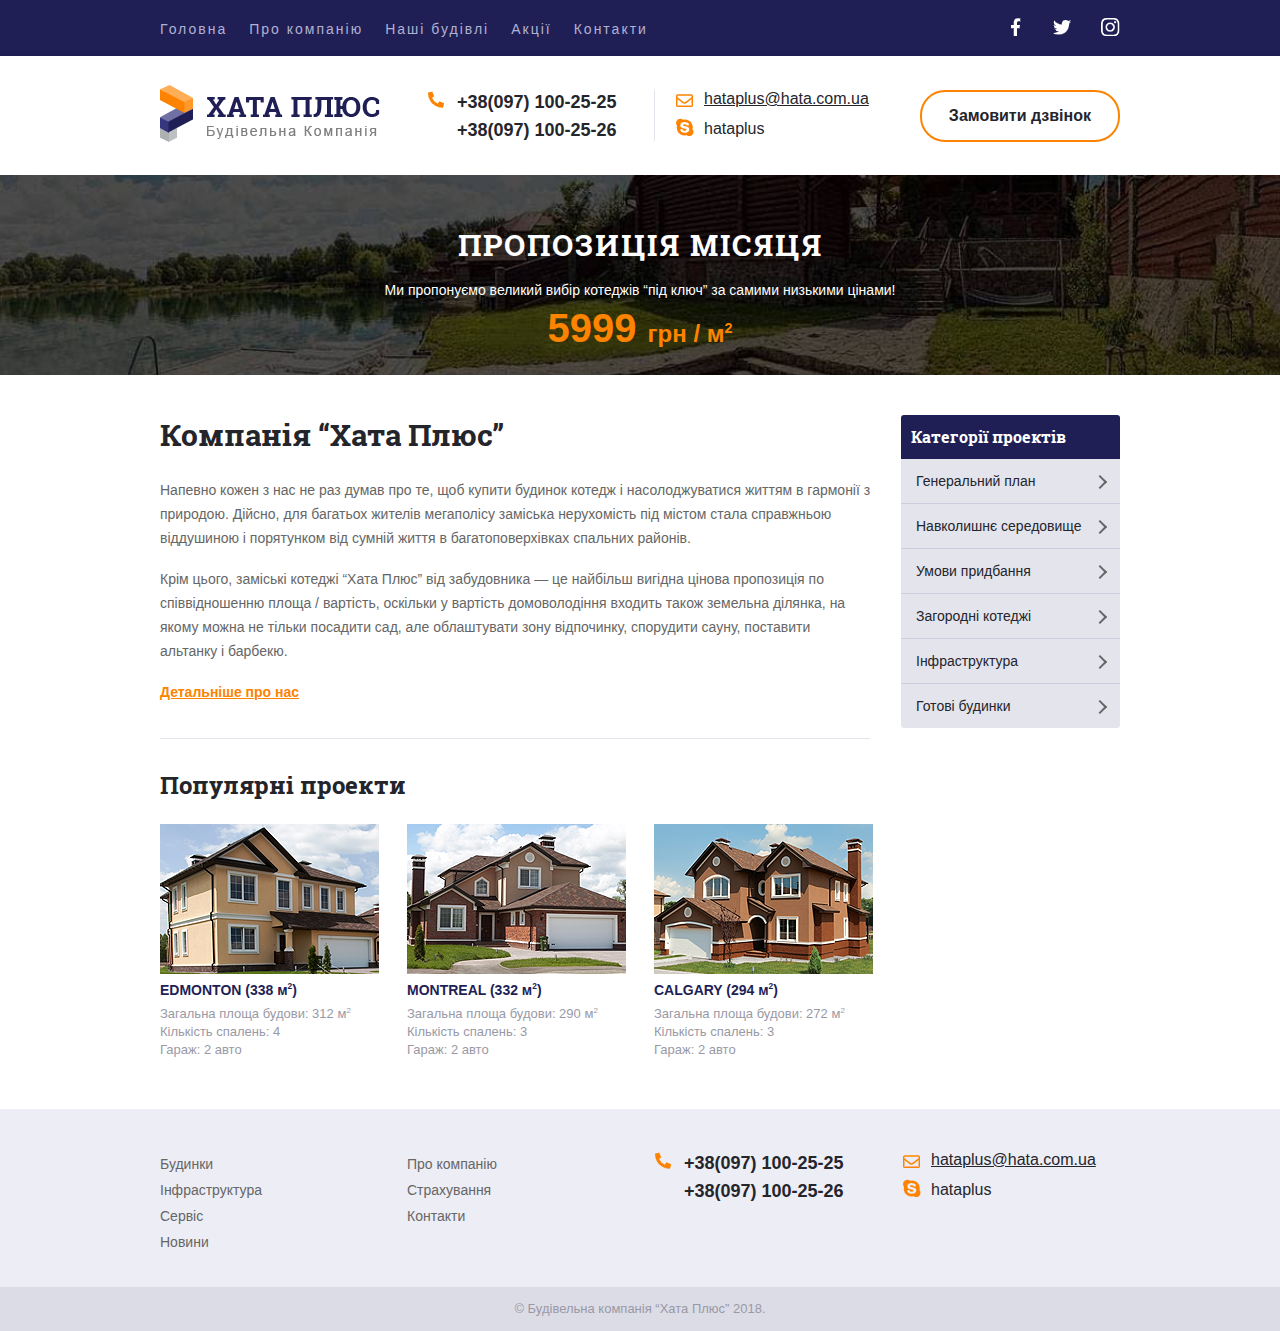
==== commit cb69cadd: "New page" ====
--- a/index.html
+++ b/index.html
@@ -19,7 +19,7 @@
               <li><a href="#">Головна</a></li>
               <li><a href="#">Про компанію</a></li>
               <li><a href="price.html">Наші будівлі</a></li>
-              <li><a href="#">Акції</a></li>
+              <li><a href="discounts.html">Акції</a></li>
               <li><a href="contacts.html">Контакти</a></li>
             </ul>
           </nav>
@@ -127,9 +127,9 @@
           <div class="row">
             <div class="column clear">
               <figure>
+                <a href="#"></a>
                 <img src="images/edmonton.png" alt="Котедж Edmonton" />
                 <figcaption>
-                  <a href="#"></a>
                   <h3>
                     EDMONTON (338 м<sup>2</sup>)
                   </h3>
@@ -145,9 +145,9 @@
             </div>
             <div class="column clear">
               <figure>
+                <a href="#"></a>
                 <img src="images/montreal.png" alt="Котедж Montreal" />
                 <figcaption>
-                  <a href="#"></a>
                   <h3>
                     MONTREAL (332 м<sup>2</sup>)
                   </h3>
@@ -163,9 +163,9 @@
             </div>
             <div class="column clear">
               <figure>
+                <a href="#"></a>
                 <img src="images/calgary.png" alt="Котедж Calgary" />
                 <figcaption>
-                  <a href="#"></a>
                   <h3>
                     CALGARY (294 м<sup>2</sup>)
                   </h3>
--- a/css/style.css
+++ b/css/style.css
@@ -11,10 +11,6 @@
 body {
   margin: 0;
   font-family: Arial, sans-serif;
-  cursor: url(../cursors/cursor.cur), default;
-}
-a:hover {
-  cursor: url(../cursors/cursorbody.cur), default;
 }
 address {
   font-style: normal;
@@ -23,11 +19,11 @@
   background-color: #1f1f56;
 }
 .wrapper {
-  max-width: 960px;
+  width: 960px;
   margin: 0 auto;
 }
 sup {
-  font-size: 10px;
+  font-size: 0.6em;
 }
 nav {
   display: inline-block;
@@ -193,21 +189,21 @@
 .messengers .skype:hover:before {
   background-position: -90px 25px;
 }
+.ordercall a {
+  padding: 12px 27px;
+  float: right;
+  font: bold 16px/24px Arial;
+  color: #25252c;
+  text-decoration: none;
+  border: 2px solid #fd8300;
+  border-radius: 25px;
+  transition: all 0.15s ease;
+}
 .ordercall a:hover {
   color: #fff;
   background-color: #1f1f56;
   box-shadow: 0 5px 10px -5px #1f1f56;
   border-color: transparent;
-}
-.ordercall a {
-  padding: 10px 20px;
-  float: right;
-  font: bold 16px/24px Arial;
-  color: #25252c;
-  text-decoration: none;
-  border: 2px solid #fd8300;
-  border-radius: 25px;
-  transition: all 0.15s ease;
 }
 .bottom-header {
   padding-top: 50px;
@@ -243,9 +239,6 @@
   color: #fd8300;
   font-weight: bold;
 }
-.price2 sup {
-  font-size: 0.5em;
-}
 main {
   padding: 40px 0 46px;
 }
@@ -314,6 +307,7 @@
   height: 100%;
   top: 0;
   left: 0;
+  z-index: 100;
 }
 figure h3 {
   text-decoration: none;
@@ -323,7 +317,7 @@
   font-weight: bold;
   margin: 0;
 }
-figure a:hover + h3 {
+figure a:hover~figcaption h3 {
   text-decoration: underline;
 }
 figure p {
@@ -354,7 +348,7 @@
 }
 .sub-menu:hover,
 .aside-menu:hover {
-  cursor: url(../cursors/cursorbody.cur), default;
+  cursor: pointer;
 }
 .sub-menu {
   display: none;
@@ -487,7 +481,7 @@
   transition: all 0.1s ease;
 }
 tbody:hover {
-  cursor: url(../cursors/pointer.cur), auto;
+  cursor: pointer;
 }
 tbody tr:hover {
   background-color: #fd8300;
@@ -559,6 +553,7 @@
   color: #fd8300;
 }
 a.email {
+  margin-bottom: 9px;
   font: normal 16px "Arial";
   text-decoration: underline;
 }
@@ -668,7 +663,7 @@
 .submit:hover,
 .news+label:hover,
 [for="text"]:hover {
-  cursor: url(../cursors/pointer.cur), auto;
+  cursor: pointer;
 }
 .news {
   visibility: hidden;
@@ -700,4 +695,24 @@
   top: 3px;
   border-bottom: 2px solid #1f1f56;
   border-left: 2px solid #1f1f56;
+}
+.discounts {
+  margin: 0 0 40px;
+  text-align: center;
+}
+.d-price {
+  position: absolute;
+  display: inline-block;
+  min-width: 80px;
+  text-align: center; 
+  background-color: #1f1f56;
+}
+.d-price p:first-child {
+  font: bold 20px "Roboto Slab";
+  color: #fff;
+}
+.d-price p:last-child {
+  font: italic 14px "Roboto Slab";
+  color: #fff;
+  text-decoration: line-through;
 }